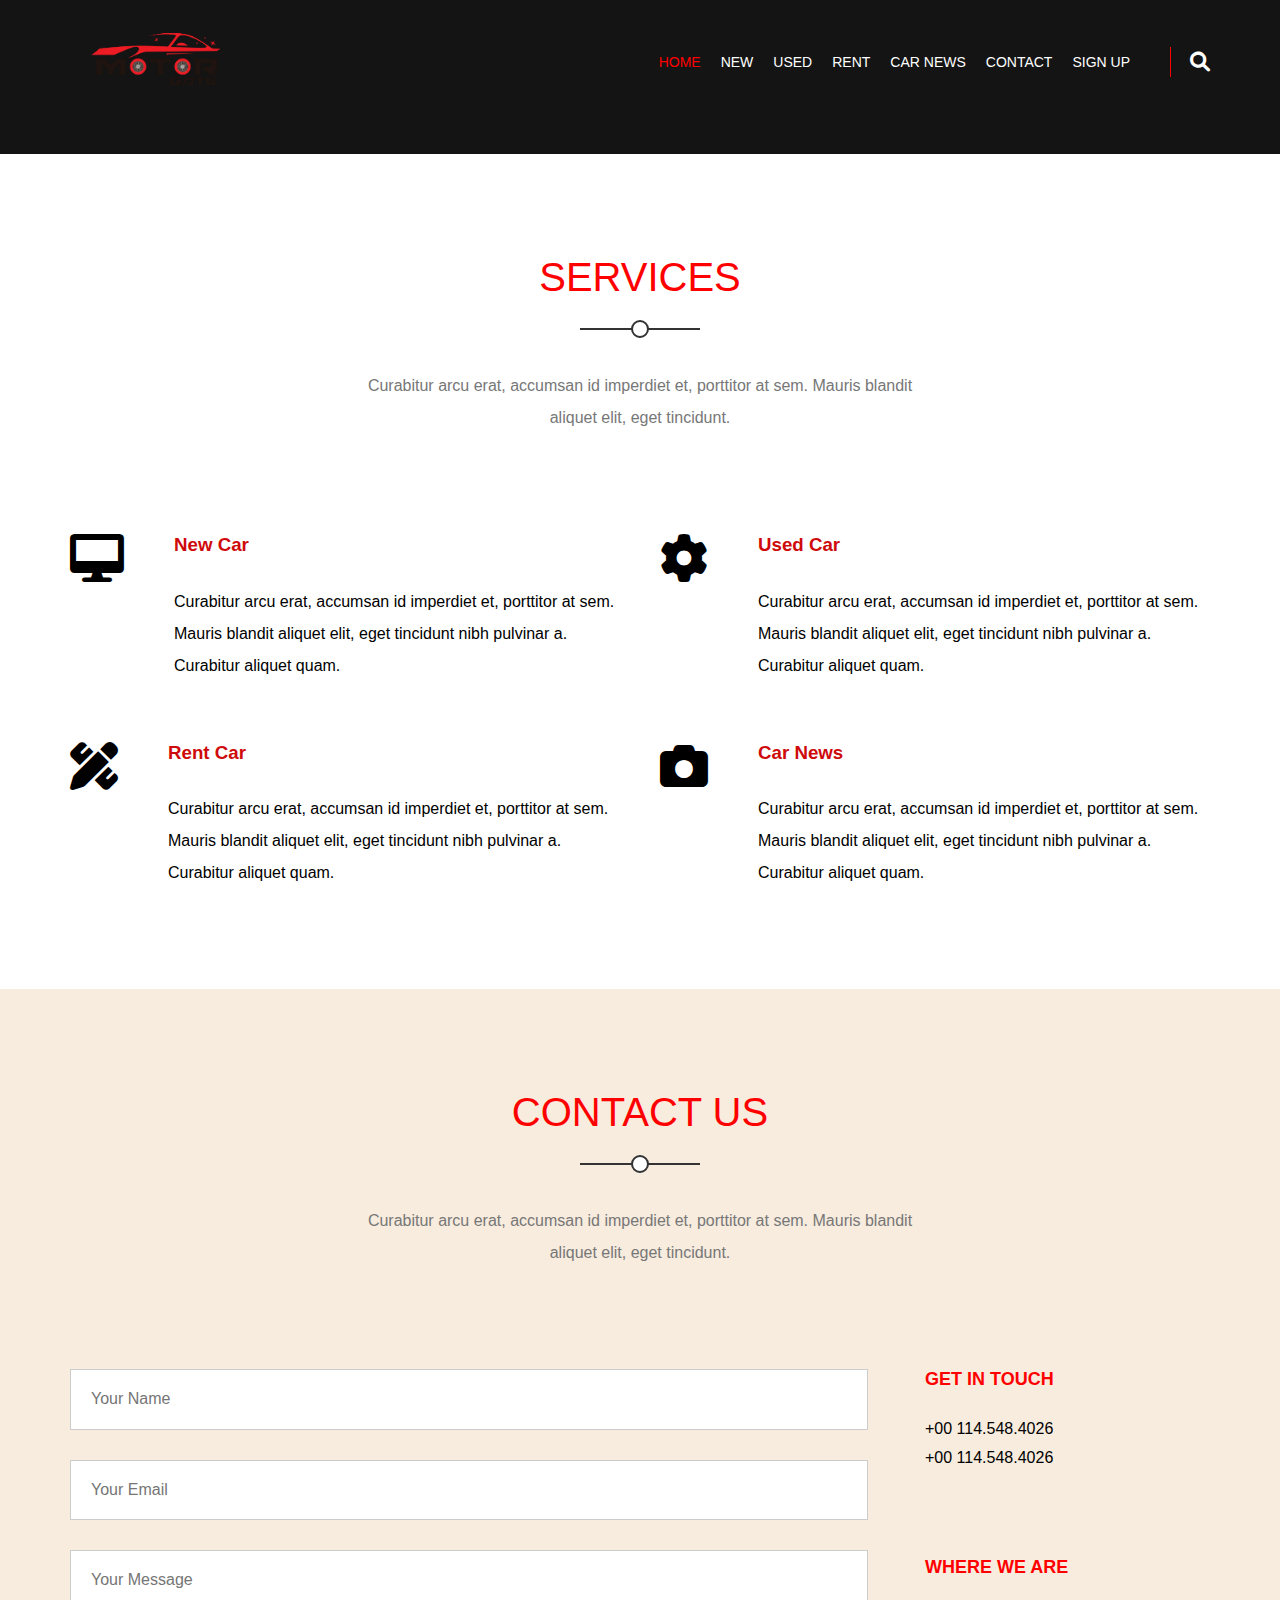
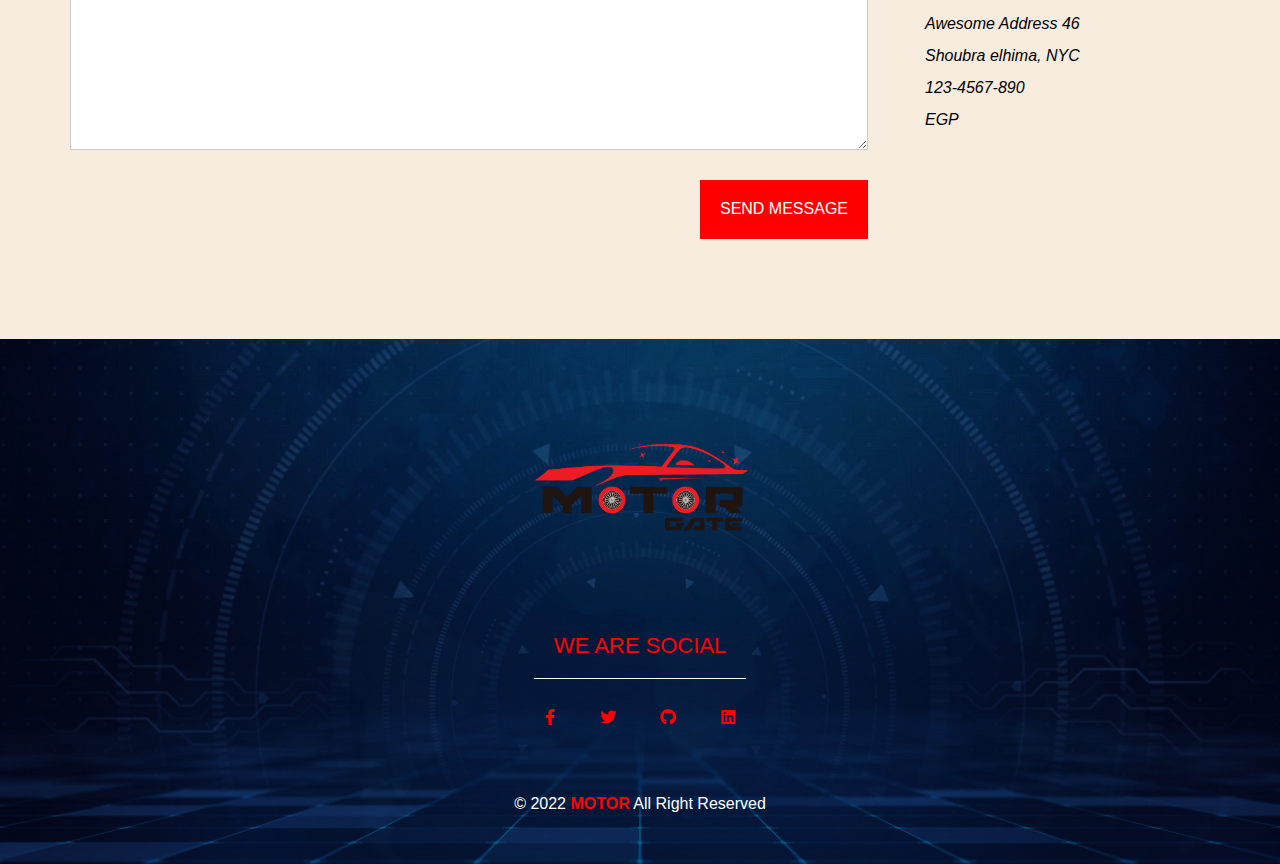
==== index.html @ 970c1025 "Upload The Design" ====
<!DOCTYPE html>
<html lang="en">
<head>
  <meta charset="UTF-8">
  <meta http-equiv="X-UA-Compatible" content="IE=edge">
  <meta name="viewport" content="width=device-width, initial-scale=1.0">
  <title>Motor Gate</title>
  <link rel="stylesheet" href="css/normalize.css">
  <link rel="stylesheet" href="css/all.min.css">
  <link rel="stylesheet" href="css/main.css">
  <!-- Google Font -->
  <link rel="preconnect" href="https://fonts.googleapis.com">
  <link rel="preconnect" href="https://fonts.gstatic.com" crossorigin>
  <link href="https://fonts.googleapis.com/css2?family=Open+Sans:wght@400;700&display=swap" rel="stylesheet">
</head>
<body>
  <!-- start header -->
  <header>
    <div class="container">
      <a href="#" class="logo">
        <img src="images/Motor Gate-03.png" alt="logo">
      </a>
      <nav>
        <i class="fas fa-bars toggle-menu"></i>
        <ul>
          <li><a href="#" class="active">Home</a></li>
          <li><a href="#Services">New</a></li>
          <li><a href="#Portfolio">Used</a></li>
          <li><a href="#About">Rent</a></li>
          <li><a href="#Pricing">Car News</a></li>
          <li><a href="#Contact">Contact</a></li>
          <li><a href="C:\Motor Gate\signup.html">Sign Up</a></li>
        </ul>
        <div class="form">
          <i class="fas fa-search"></i>
        </div>
      </nav>
    </div>
  </header>
  <!-- end Header  -->
  <!-- start Landing -->
  <div class="landing">
    <div class="overlay">
      <div class="video">
        <video autoplay muted loop>
        <source src="images/pexels-taryn-elliott-5309381.mp4" type="video/mp4"/>
      </video>
    </div>
    </div>
  </div>
  <!-- end landing -->
  <!-- Start Services -->
  <div class="services" id="Services">
    <div class="container">
      <div class="main-heading">
        <h2>Services</h2>
        <p>
          Curabitur arcu erat, accumsan id imperdiet et, porttitor at sem. Mauris blandit aliquet elit, eget
          tincidunt.
        </p>
      </div>
      <div class="services-container">
        <div class="srv-box">
          <i class="fas fa-desktop fa-3x"></i>
          <div class="text">
            <h3>New Car</h3>
            <p>
              Curabitur arcu erat, accumsan id imperdiet et, porttitor at sem. Mauris blandit aliquet elit, eget
              tincidunt nibh pulvinar a. Curabitur aliquet quam.
            </p>
          </div>
        </div>
        <div class="srv-box">
          <i class="fas fa-cog fa-3x"></i>
          <div class="text">
            <h3>Used Car</h3>
            <p>
              Curabitur arcu erat, accumsan id imperdiet et, porttitor at sem. Mauris blandit aliquet elit, eget
              tincidunt nibh pulvinar a. Curabitur aliquet quam.
            </p>
          </div>
        </div>
        <div class="srv-box">
          <i class="fas fa-pencil-ruler fa-3x"></i>
          <div class="text">
            <h3>Rent Car</h3>
            <p>
              Curabitur arcu erat, accumsan id imperdiet et, porttitor at sem. Mauris blandit aliquet elit, eget
              tincidunt nibh pulvinar a. Curabitur aliquet quam.
            </p>
          </div>
        </div>
        <div class="srv-box">
          <i class="fas fa-camera fa-3x"></i>
          <div class="text">
            <h3>Car News</h3>
            <p>
              Curabitur arcu erat, accumsan id imperdiet et, porttitor at sem. Mauris blandit aliquet elit, eget
              tincidunt nibh pulvinar a. Curabitur aliquet quam.
            </p>
          </div>
        </div>
      </div>
    </div>
  </div>
  <!-- End Services -->
  <!-- Start Car news -->
  <!-- <div class="portfolio" id="Portfolio">
    <div class="container">
      <div class="main-heading">
        <h2>Car news</h2>
        <p>
          Curabitur arcu erat, accumsan id imperdiet et, porttitor at sem. Mauris blandit aliquet elit, eget
          tincidunt.
        </p>
      </div>
      <ul class="shuffle">
        <li class="active">ALL</li>
        <li>App</li>
        <li>Photo</li>
        <li>Web</li>
        <li>Print</li> 
      </ul>
    </div>
    <div class="imgs-container">
      <div class="box">
        <img src="images/pexels-aaron-curtis-119435.jpg" alt="">
        <div class="capit">
          <h4>Awesome Image</h4>
          <p>Phptography</p>
        </div>
      </div>
      <div class="box">
        <img src="images/pexels-adrian-dorobantu-2127733.jpg" alt="">
        <div class="caption">
          <h4>Awesome Image</h4>
          <p>Phptography</p>
        </div>
      </div>
      <div class="box">
        <img src="images/pexels-mike-b-100656.jpg" alt="">
        <div class="caption">
          <h4>Awesome Image</h4>
          <p>Phptography</p>
        </div>
      </div>
      <div class="box">
        <img src="images/pexels-johnmark-smith-253096.jpg" alt="">
        <div class="caption">
          <h4>Awesome Image</h4>
          <p>Phptography</p>
        </div>
      </div>
      <div class="box">
        <img src="images/pexels-jordan-hyde-1383834.jpg" alt="">
        <div class="caption">
          <h4>Awesome Image</h4>
          <p>Phptography</p>
        </div>
      </div>
      <div class="box">
        <img src="images/pexels-mike-b-170811.jpg" alt="">
        <div class="caption">
          <h4>Awesome Image</h4>
          <p>Phptography</p>
        </div>
      </div>
      <div class="box">
        <img src="images/pexels-mike-b-244206.jpg" alt="">
        <div class="caption">
          <h4>Awesome Image</h4>
          <p>Phptography</p>
        </div>
      </div>
      <div class="box">
        <img src="images/pexels-mike-b-1007410.jpg" alt="">
        <div class="caption">
          <h4>Awesome Image</h4>
          <p>Phptography</p>
        </div>
      </div>
    </div>
    <a href="#" class="more">More</a>
  </div> -->
<!-- End Portfolio -->
  <!-- start Conact -->
  <div class="contact" id="Contact">
    <div class="container">
      <div class="main-heading">
        <h2>Contact Us</h2>
        <p>
          Curabitur arcu erat, accumsan id imperdiet et, porttitor at sem. Mauris blandit aliquet elit, eget
          tincidunt.
        </p>
      </div>
      <div class="content">
        <form action="">
          <input class="main-input" type="text" name="name" placeholder="Your Name">
          <input class="main-input" type="email" name="mail" placeholder="Your Email">
          <textarea class="main-input" name="message"  placeholder="Your Message"></textarea>
          <input type="submit" value="Send Message">
        </form>
        <div class="info">
          <h4>Get In Touch</h4>
          <span class="phone">+00 114.548.4026</span>
          <span class="phone">+00 114.548.4026</span>
          <h4>Where We Are</h4>
          <address>Awesome Address 46<br />Shoubra elhima, NYC<br />123-4567-890<br />EGP</address>
        </div>
      </div>
    </div>
  </div>
  <!-- End Conact -->
  <!-- Start Footer -->
  <div class="footer">
    <div class="container">
      <img src="images/Motor Gate-03.png" alt="logo">
      <p class="fot">We Are Social</p>
      <div class="social-icons">
        <a href="https://www.facebook.com" target="_blank"><i class="fab fa-facebook-f"></i></a> 
        <a href="https://www.twitter.com" target="_blank"><i class="fab fa-twitter"></i></a>
        <a href="https://www.github.com" target="_blank"><i class="fab fa-github"></i></a>
        <a href="https://www.linkedin.com" target="_blank"><i class="fab fa-linkedin"></i></a>
      </div>
      <p class="copyright">&copy; 2022 <span>MOTOR</span> All Right Reserved</p>
    </div>
  </div>
  <!-- End Footer -->
</body>
</html>
---- css/main.css ----
:root {
   --main-color: #19c8fa;
   --transparent-color: rgb(15 116 143 / 70%);
   --section-padding: 100px;
}
/* start Global Rules */
* {
   -webkit-box-sizing: border-box;
   -moz-box-sizing: border-box;
   box-sizing: border-box;
   padding: 0;
   margin: 0;
}
html {
   scroll-behavior: smooth;
}
body {
   font-family: 'Open Sans', sans-serif;
}
ul {
   list-style: none;
}
.container {
   padding-left: 15px;
   padding-right: 15px;
   margin-left: auto;
   margin-right: auto;
   
}
/* small screen */
@media (min-width: 768px) {
   .container{
      width: 750px;
   }
}
/* medium screen */
@media (min-width: 992px) {
   .container{
      width: 970px;
   }
}
/* Large screen */
@media (min-width: 1200px) {
   .container{
      width: 1170px;
   }
}
/* End Global Rules */
/* Start components  */
.main-heading {
   text-align: center;
}
.main-heading h2 {
   font-weight: normal;
   font-size: 40px;
   position: relative;
   margin-bottom: 70px;
   text-transform: uppercase;
}
.main-heading h2::before {
   content: '';
   position: absolute;
   left: 50%;
   transform: translateX(-50%);
   height: 2px;
   background-color: #333;
   bottom: -30px;
   width: 120px;
}
.main-heading h2::after {
   content: '';
   position: absolute;
   left: 50%;
   transform: translateX(-50%);
   width: 14px;
   height: 14px;
   border-radius: 50%;
   border: 2px solid #333;
   bottom: -38px;
   background-color: white;
}
.main-heading p {
   width: 550px;
   margin: 0 auto 100px;
   max-width: 100%;
   line-height: 2;
   color: #777;
}
/* End components */
/* Start header */
header {
   position: absolute;
   left: 0;
   width: 100%;
   z-index: 2
}
header .container {
   display: flex;
   justify-content: space-between;
   align-items: center;
   position: relative;
   min-height: 97px;
}
header .logo img {
   height: 120px;
}
header nav {
   flex: 1;
   display: flex;
   align-items: center;
   justify-content: flex-end;
}
header nav .toggle-menu {
   color: white;
   font-size: 22px;
}
@media (min-width: 768px) {
   header nav .toggle-menu{
      display: none;
   }
}
header nav ul {
   display: flex;
}
@media (max-width: 767px) {
   header nav ul{
      display: none;
   }
   header nav .toggle-menu:hover + ul{
      display: flex;  
      flex-direction: column;
      position: absolute;
      top: 100%;
      left: 0;
      width: 100%;
      background-color: rgb(0 0 0 / 50%);
   }
   header nav .toggle-menu:hover + ul li a {
      padding: 15px;
   }
}
header nav ul li a {
   display: block;
   color: white;
   text-decoration: none;
   font-size: 14px;
   transition: 0.3s;
   padding: 40px 10px;
   position: relative;
   z-index: 2;
   text-transform: uppercase;
}
header nav ul li a.active, 
header nav ul li a:hover {
   color: red;
}
header nav .form {
   width: 40px;
   height: 30px;
   position: relative;
   margin-left: 30px;
   border-left: 1px solid red;
}
header nav .form i {
   color: white;
   position: absolute;
   font-size: 20px;
   top: 50%;
   transform: translateY(-50%);
   right: 0;
}
/* End header */
/* start landig */
.landing {
   /* min-height: 100vh;  */
   background-size: cover;
   position: relative;
}
/* Start video */
.video {
   position: relative;
}
.video::before {
   content: '';
   position: absolute;
   left: 0;
   top: 0;
   width: 100%;
   height: 100%;
   background-color: rgb(0 0 0 / 60%);
}
.video video {
   width: 100%;
   
}
/* end video */
/* Start services */
.services {
   padding-top: var(--section-padding);
   padding-bottom: var(--section-padding);
   background-color: white;
}
@media (min-width: 768px) {
   .services .services-container {
      display: grid;
      grid-template-columns: repeat(auto-fill,minmax(450px,1fr));
      grid-column-gap: 40px;
      grid-row-gap: 60px;
   }
}
.services .srv-box {
   display: flex;
}
.services .srv-box i {
   margin-right: 50px;
}
@media (max-width: 767px) {
   .services .srv-box {
      display: flex;
      flex-direction: column;
      text-align: center;
      margin-bottom: 40px;
   }
   .services .srv-box i {
      margin: 0 0 40px;
   }
}
.services .srv-box h3 {
   margin-bottom: 30px;
   color: #CF0A0A;
}
.services .srv-box p {
   line-height: 2;
   color: black;
}
.services .container .main-heading {
   color: red;
}
/* End services */
/* Start Contact  */
.contact {
   padding-top: var(--section-padding);
   padding-bottom: var(--section-padding);
   background-color: #F7ECDE;
}
.contact .content {
   display: flex;
   justify-content: space-between;
}
@media (max-width: 767px) {
   .contact .content {
      flex-direction: column;
   }
}
.contact .content form {
   flex-basis: 70%;
}
.contact .content form .main-input {
   padding: 20px;
   display: block;
   border: 1px solid #ccc;
   margin-bottom: 30px;
   width: 100%;
}
.contact .content form textarea.main-input {
   height: 200px;
}
.contact .content form input[type="submit"] {
   background-color: red;
   color: white;
   padding: 20px;
   border: none;
   display: flex;
   margin-left: auto;
   text-transform: uppercase;
   cursor: pointer;
}
.contact .content .info {
   flex-basis: 25%;
}
@media (max-width: 767px) {
   .contact .content .info {
      order: -1;
      text-align: center;
   }
}
.contact .content .info h4 {
   text-transform: uppercase;
   margin-bottom: 30px;
   font-weight: bold;
   font-size: 18px;
   color: red;
}
.contact .content .info .phone {
   display: block;
   color: black;
   margin-bottom: 10px;
}
.contact .content .info h4:nth-of-type(2) {
   margin-top: 90px;
}
@media (max-width: 767px) {
   .contact .content .info h4:nth-of-type(2) {
      margin-top: 30px;
   }
}
.contact .content .info address {
   color: black;
   line-height: 2;
}
@media (max-width: 767px) {
   .contact .content .info address {
      margin-bottom: 40px;
   }
}
.contact .container .main-heading {
   color: red;
}
/* End Contact */
/* Start sign Up */
body {
   background-color: #333;
   font-family: 'Roboto', sans-serif;
}
.signup-box {
   width: 360px;
   height: 620px;
   margin: auto;
   background-color: #F7ECDE;
   border-radius: 3px;
}
.signup-box h1 {
   text-align: center;
   padding-top: 15px;
   color: red;
}
.signup-box h4 {
   text-align: center;
}
.signup-box form {
   width: 300px;
   margin-left: 20px;
}
.signup-box form label {
   display: flex;
   margin-top: 20px;
   font-size: 18px;
   color: red;
}
.signup-box form input {
   width: 100%;
   padding: 7px;
   border: none;
   border: 1px solid black;
   border-radius: 6px;
   outline: none;
}
.save {
   width: 320px;
   height: 35px;
   margin-top: 20px;
   border: none;
   background-color: #49c1a2;
   color: black;
   font-size: 18px;
   cursor: pointer;
}
input[type="submit"]:active {
   opacity: 0.8;
}
.signup-box p {
   text-align: center;
   padding-top: 20px;
   font-size: 15px;
}
.para-2 {
   text-align: center;
   color: white;
   font-size: 15px;
   margin-top: 10px;
   color: black;
}
.para-2 a {
   color: red;
   font-size: 18px;
}
/* End sign Up  */
/* Start login */
.login-box {
   width: 360px;
   height: 280px;
   margin: auto;
   border-radius: 3px;
   background-color: #F7ECDE;
}
.login-box h1 {
   text-align: center;
   padding-top: 15px;
   color: red;
}
.login-box form {
   width: 300px;
   margin-left: 20px;
}
.login-box form label {
   display: flex;
   margin-top: 20px;
   font-size: 18px;
   color: red;
}
.login-box form input {
   width: 100%;
   padding: 7px;
   border: none;
   border: 1px solid gray;
   border-radius: 6px;
   outline: none;
}
.para-3 {
   text-align: center;
   color: white;
   font-size: 15px;
   margin-top: 10px;
   color: black;
}
.para-3 a {
   color: #49c1a2;
   font-size: 18px;
   color: red;
}
/* End login */
/* Start Footer */
.footer {
   padding-top: calc(var(--section-padding) / 2);
   padding-bottom: calc(var(--section-padding) / 2);
   background-image: url(../images/design-features.jpg);
   background-size: cover;
   position: relative;
   color: white;
   text-align: center;
}
.footer::before {
   content: '';
   position: absolute;
   left: 0;
   top: 0;
   width: 100%;
   height: 100%;
   background-color: rgb(0 0 0 / 50%);
}
.footer .container {
   position: relative;
}
.footer img {
   height: 200px;
}
.footer p:not(.copyright) {
   text-transform: uppercase;
   padding: 20px;
   border-bottom: 1px solid white;
   font-size: 22px;
   width: fit-content;
   margin: 20px auto;
}
.footer .social-icons i {
   padding: 10px 20px;
   color: red;
}
.footer .copyright {
   margin-top: 60px;
}
.footer .copyright span {
   font-weight: bold;
   color: red;
}
.footer .container .fot {
   color: red;
}
/* End Footer */
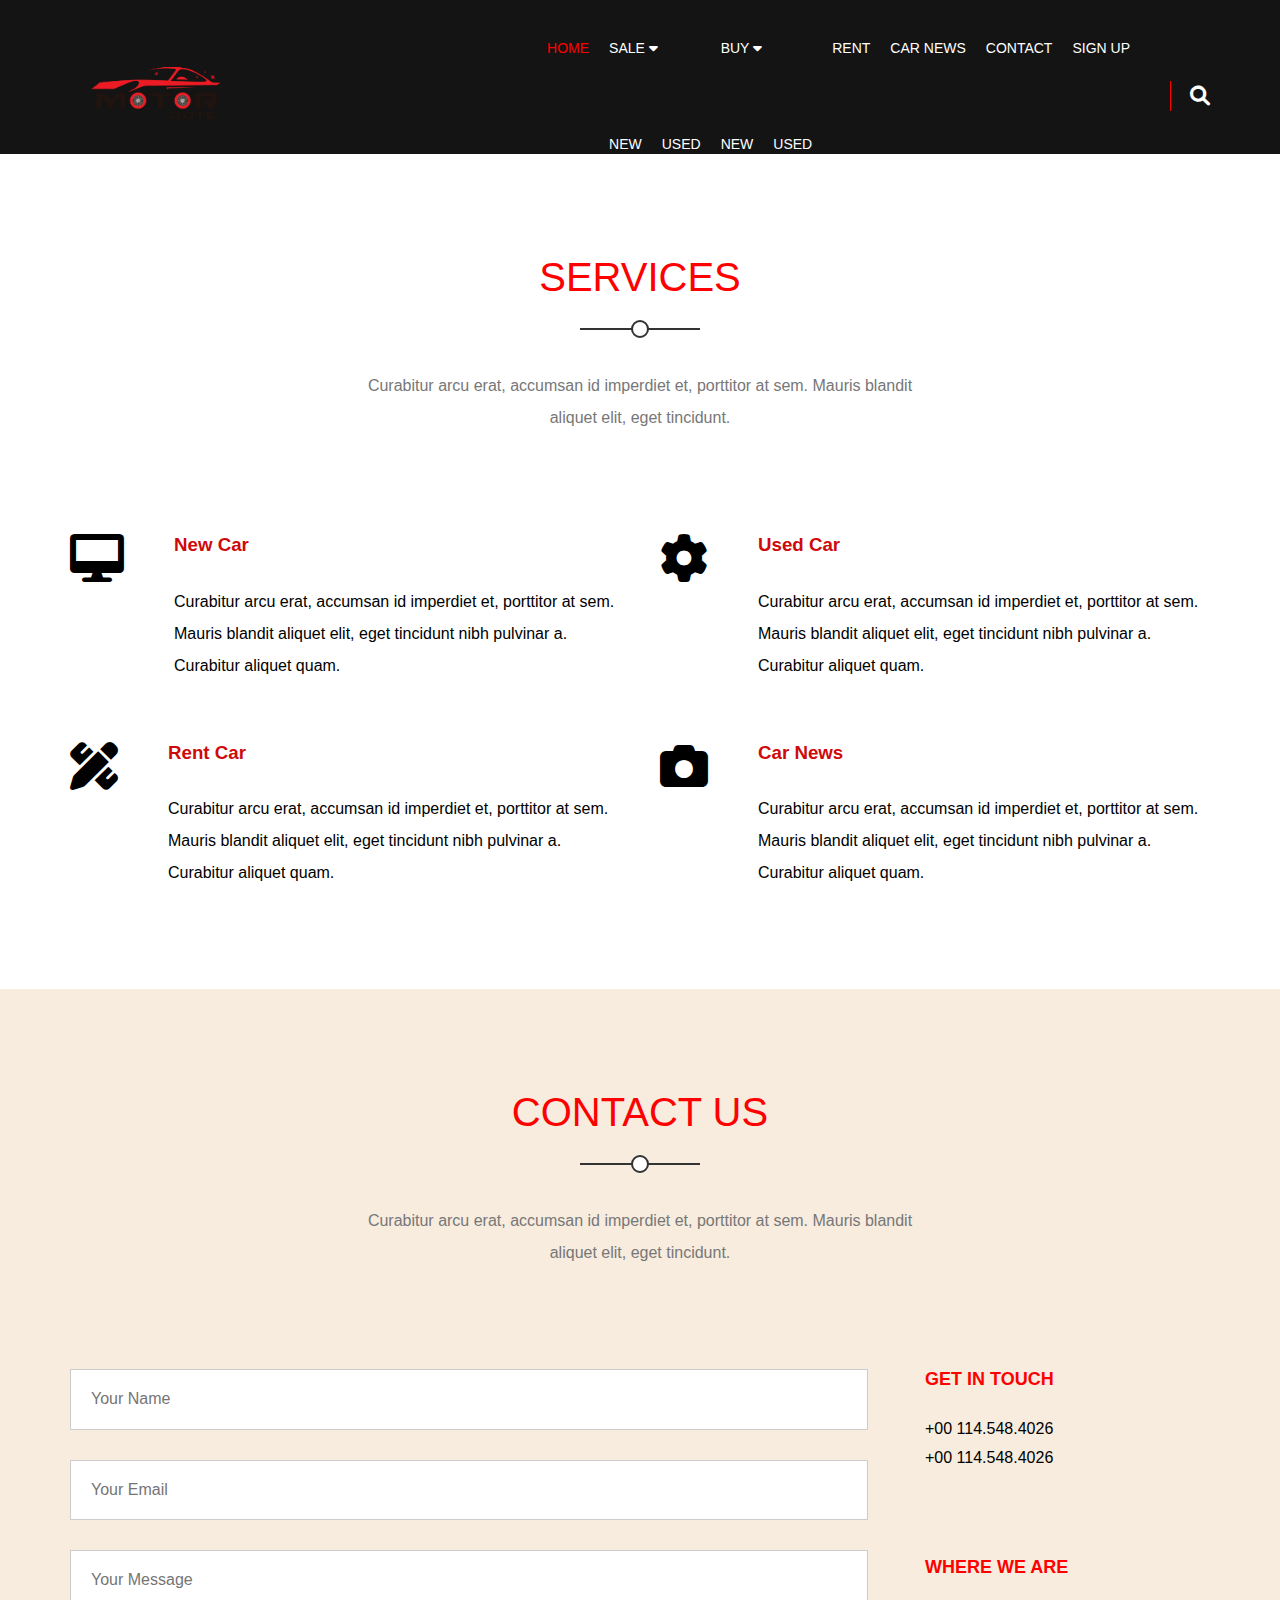
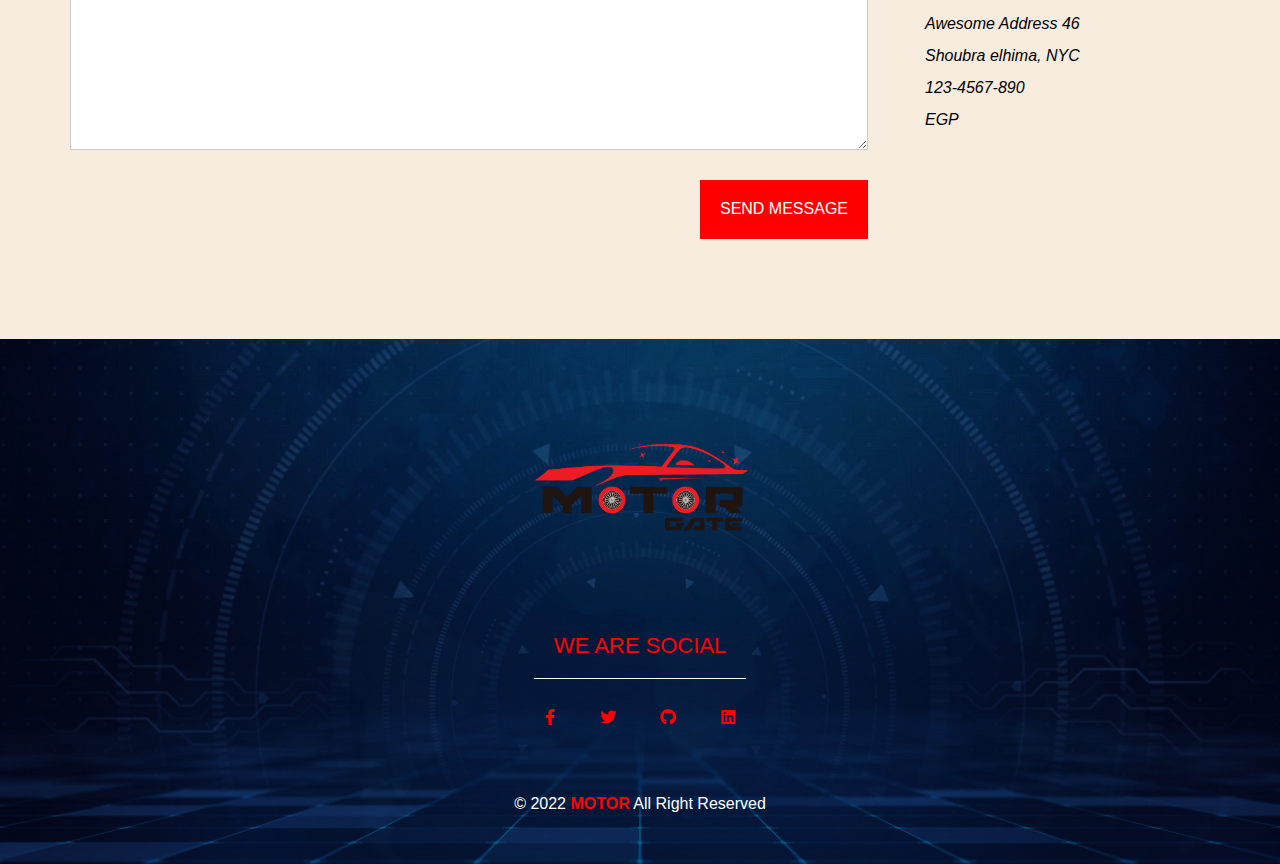
==== commit 28e88cc6: "Add files via upload" ====
--- a/index.html
+++ b/index.html
@@ -1,230 +1,247 @@
-<!DOCTYPE html>
-<html lang="en">
-<head>
-  <meta charset="UTF-8">
-  <meta http-equiv="X-UA-Compatible" content="IE=edge">
-  <meta name="viewport" content="width=device-width, initial-scale=1.0">
-  <title>Motor Gate</title>
-  <link rel="stylesheet" href="css/normalize.css">
-  <link rel="stylesheet" href="css/all.min.css">
-  <link rel="stylesheet" href="css/main.css">
-  <!-- Google Font -->
-  <link rel="preconnect" href="https://fonts.googleapis.com">
-  <link rel="preconnect" href="https://fonts.gstatic.com" crossorigin>
-  <link href="https://fonts.googleapis.com/css2?family=Open+Sans:wght@400;700&display=swap" rel="stylesheet">
-</head>
-<body>
-  <!-- start header -->
-  <header>
-    <div class="container">
-      <a href="#" class="logo">
-        <img src="images/Motor Gate-03.png" alt="logo">
-      </a>
-      <nav>
-        <i class="fas fa-bars toggle-menu"></i>
-        <ul>
-          <li><a href="#" class="active">Home</a></li>
-          <li><a href="#Services">New</a></li>
-          <li><a href="#Portfolio">Used</a></li>
-          <li><a href="#About">Rent</a></li>
-          <li><a href="#Pricing">Car News</a></li>
-          <li><a href="#Contact">Contact</a></li>
-          <li><a href="C:\Motor Gate\signup.html">Sign Up</a></li>
-        </ul>
-        <div class="form">
-          <i class="fas fa-search"></i>
-        </div>
-      </nav>
-    </div>
-  </header>
-  <!-- end Header  -->
-  <!-- start Landing -->
-  <div class="landing">
-    <div class="overlay">
-      <div class="video">
-        <video autoplay muted loop>
-        <source src="images/pexels-taryn-elliott-5309381.mp4" type="video/mp4"/>
-      </video>
-    </div>
-    </div>
-  </div>
-  <!-- end landing -->
-  <!-- Start Services -->
-  <div class="services" id="Services">
-    <div class="container">
-      <div class="main-heading">
-        <h2>Services</h2>
-        <p>
-          Curabitur arcu erat, accumsan id imperdiet et, porttitor at sem. Mauris blandit aliquet elit, eget
-          tincidunt.
-        </p>
-      </div>
-      <div class="services-container">
-        <div class="srv-box">
-          <i class="fas fa-desktop fa-3x"></i>
-          <div class="text">
-            <h3>New Car</h3>
-            <p>
-              Curabitur arcu erat, accumsan id imperdiet et, porttitor at sem. Mauris blandit aliquet elit, eget
-              tincidunt nibh pulvinar a. Curabitur aliquet quam.
-            </p>
-          </div>
-        </div>
-        <div class="srv-box">
-          <i class="fas fa-cog fa-3x"></i>
-          <div class="text">
-            <h3>Used Car</h3>
-            <p>
-              Curabitur arcu erat, accumsan id imperdiet et, porttitor at sem. Mauris blandit aliquet elit, eget
-              tincidunt nibh pulvinar a. Curabitur aliquet quam.
-            </p>
-          </div>
-        </div>
-        <div class="srv-box">
-          <i class="fas fa-pencil-ruler fa-3x"></i>
-          <div class="text">
-            <h3>Rent Car</h3>
-            <p>
-              Curabitur arcu erat, accumsan id imperdiet et, porttitor at sem. Mauris blandit aliquet elit, eget
-              tincidunt nibh pulvinar a. Curabitur aliquet quam.
-            </p>
-          </div>
-        </div>
-        <div class="srv-box">
-          <i class="fas fa-camera fa-3x"></i>
-          <div class="text">
-            <h3>Car News</h3>
-            <p>
-              Curabitur arcu erat, accumsan id imperdiet et, porttitor at sem. Mauris blandit aliquet elit, eget
-              tincidunt nibh pulvinar a. Curabitur aliquet quam.
-            </p>
-          </div>
-        </div>
-      </div>
-    </div>
-  </div>
-  <!-- End Services -->
-  <!-- Start Car news -->
-  <!-- <div class="portfolio" id="Portfolio">
-    <div class="container">
-      <div class="main-heading">
-        <h2>Car news</h2>
-        <p>
-          Curabitur arcu erat, accumsan id imperdiet et, porttitor at sem. Mauris blandit aliquet elit, eget
-          tincidunt.
-        </p>
-      </div>
-      <ul class="shuffle">
-        <li class="active">ALL</li>
-        <li>App</li>
-        <li>Photo</li>
-        <li>Web</li>
-        <li>Print</li> 
-      </ul>
-    </div>
-    <div class="imgs-container">
-      <div class="box">
-        <img src="images/pexels-aaron-curtis-119435.jpg" alt="">
-        <div class="capit">
-          <h4>Awesome Image</h4>
-          <p>Phptography</p>
-        </div>
-      </div>
-      <div class="box">
-        <img src="images/pexels-adrian-dorobantu-2127733.jpg" alt="">
-        <div class="caption">
-          <h4>Awesome Image</h4>
-          <p>Phptography</p>
-        </div>
-      </div>
-      <div class="box">
-        <img src="images/pexels-mike-b-100656.jpg" alt="">
-        <div class="caption">
-          <h4>Awesome Image</h4>
-          <p>Phptography</p>
-        </div>
-      </div>
-      <div class="box">
-        <img src="images/pexels-johnmark-smith-253096.jpg" alt="">
-        <div class="caption">
-          <h4>Awesome Image</h4>
-          <p>Phptography</p>
-        </div>
-      </div>
-      <div class="box">
-        <img src="images/pexels-jordan-hyde-1383834.jpg" alt="">
-        <div class="caption">
-          <h4>Awesome Image</h4>
-          <p>Phptography</p>
-        </div>
-      </div>
-      <div class="box">
-        <img src="images/pexels-mike-b-170811.jpg" alt="">
-        <div class="caption">
-          <h4>Awesome Image</h4>
-          <p>Phptography</p>
-        </div>
-      </div>
-      <div class="box">
-        <img src="images/pexels-mike-b-244206.jpg" alt="">
-        <div class="caption">
-          <h4>Awesome Image</h4>
-          <p>Phptography</p>
-        </div>
-      </div>
-      <div class="box">
-        <img src="images/pexels-mike-b-1007410.jpg" alt="">
-        <div class="caption">
-          <h4>Awesome Image</h4>
-          <p>Phptography</p>
-        </div>
-      </div>
-    </div>
-    <a href="#" class="more">More</a>
-  </div> -->
-<!-- End Portfolio -->
-  <!-- start Conact -->
-  <div class="contact" id="Contact">
-    <div class="container">
-      <div class="main-heading">
-        <h2>Contact Us</h2>
-        <p>
-          Curabitur arcu erat, accumsan id imperdiet et, porttitor at sem. Mauris blandit aliquet elit, eget
-          tincidunt.
-        </p>
-      </div>
-      <div class="content">
-        <form action="">
-          <input class="main-input" type="text" name="name" placeholder="Your Name">
-          <input class="main-input" type="email" name="mail" placeholder="Your Email">
-          <textarea class="main-input" name="message"  placeholder="Your Message"></textarea>
-          <input type="submit" value="Send Message">
-        </form>
-        <div class="info">
-          <h4>Get In Touch</h4>
-          <span class="phone">+00 114.548.4026</span>
-          <span class="phone">+00 114.548.4026</span>
-          <h4>Where We Are</h4>
-          <address>Awesome Address 46<br />Shoubra elhima, NYC<br />123-4567-890<br />EGP</address>
-        </div>
-      </div>
-    </div>
-  </div>
-  <!-- End Conact -->
-  <!-- Start Footer -->
-  <div class="footer">
-    <div class="container">
-      <img src="images/Motor Gate-03.png" alt="logo">
-      <p class="fot">We Are Social</p>
-      <div class="social-icons">
-        <a href="https://www.facebook.com" target="_blank"><i class="fab fa-facebook-f"></i></a> 
-        <a href="https://www.twitter.com" target="_blank"><i class="fab fa-twitter"></i></a>
-        <a href="https://www.github.com" target="_blank"><i class="fab fa-github"></i></a>
-        <a href="https://www.linkedin.com" target="_blank"><i class="fab fa-linkedin"></i></a>
-      </div>
-      <p class="copyright">&copy; 2022 <span>MOTOR</span> All Right Reserved</p>
-    </div>
-  </div>
-  <!-- End Footer -->
-</body>
+<!DOCTYPE html>
+<html lang="en">
+<head>
+  <meta charset="UTF-8">
+  <meta http-equiv="X-UA-Compatible" content="IE=edge">
+  <meta name="viewport" content="width=device-width, initial-scale=1.0">
+  <title>Motor Gate</title>
+  <link rel="stylesheet" href="css/normalize.css">
+  <link rel="stylesheet" href="css/all.min.css">
+  <link rel="stylesheet" href="css/main.css">
+  <!-- Google Font -->
+  <link rel="preconnect" href="https://fonts.googleapis.com">
+  <link rel="preconnect" href="https://fonts.gstatic.com" crossorigin>
+  <link href="https://fonts.googleapis.com/css2?family=Open+Sans:wght@400;700&display=swap" rel="stylesheet">
+</head>
+<body>
+  <!-- start header -->
+  <header>
+    <div class="container">
+      <a href="#" class="logo">
+        <img src="images/Motor Gate-03.png" alt="logo">
+      </a>
+      <nav>
+        <i class="fas fa-bars toggle-menu"></i>
+        <ul>
+          <li><a href="#" class="active">Home</a></li>
+          <li>
+            <a href="#Services">Sale <i class="fa-solid fa-caret-down"></i></a>
+            <div class="dropdown">
+              <ul>
+                  <li><a href="#">New</a></li>
+                  <li><a href="#">Used</a></li>
+              </ul>
+          </div>
+          </li>
+          <li>
+            <a href="#Portfolio">Buy <i class="fa-solid fa-caret-down"></i></a>
+            <div class="dropdown">
+              <ul>
+                  <li><a href="#">New</a></li>
+                  <li><a href="#">Used</a></li>
+              </ul>
+          </div>
+          </li>
+          <li><a href="#About">Rent</a></li>
+          <li><a href="#Pricing">Car News</a></li>
+          <li><a href="#Contact">Contact</a></li>
+          <li><a href="C:\Motor Gate\signup.html">Sign Up</a></li>
+        </ul>
+        <div class="form">
+          <i class="fas fa-search"></i>
+        </div>
+      </nav>
+    </div>
+  </header>
+  <!-- end Header  -->
+  <!-- start Landing -->
+  <div class="landing">
+    <div class="overlay">
+      <div class="video">
+        <video autoplay muted loop>
+        <source src="images/pexels-taryn-elliott-5309381.mp4" type="video/mp4"/>
+      </video>
+    </div>
+    </div>
+  </div>
+  <!-- end landing -->
+  <!-- Start Services -->
+  <div class="services" id="Services">
+    <div class="container">
+      <div class="main-heading">
+        <h2>Services</h2>
+        <p>
+          Curabitur arcu erat, accumsan id imperdiet et, porttitor at sem. Mauris blandit aliquet elit, eget
+          tincidunt.
+        </p>
+      </div>
+      <div class="services-container">
+        <div class="srv-box">
+          <i class="fas fa-desktop fa-3x"></i>
+          <div class="text">
+            <h3>New Car</h3>
+            <p>
+              Curabitur arcu erat, accumsan id imperdiet et, porttitor at sem. Mauris blandit aliquet elit, eget
+              tincidunt nibh pulvinar a. Curabitur aliquet quam.
+            </p>
+          </div>
+        </div>
+        <div class="srv-box">
+          <i class="fas fa-cog fa-3x"></i>
+          <div class="text">
+            <h3>Used Car</h3>
+            <p>
+              Curabitur arcu erat, accumsan id imperdiet et, porttitor at sem. Mauris blandit aliquet elit, eget
+              tincidunt nibh pulvinar a. Curabitur aliquet quam.
+            </p>
+          </div>
+        </div>
+        <div class="srv-box">
+          <i class="fas fa-pencil-ruler fa-3x"></i>
+          <div class="text">
+            <h3>Rent Car</h3>
+            <p>
+              Curabitur arcu erat, accumsan id imperdiet et, porttitor at sem. Mauris blandit aliquet elit, eget
+              tincidunt nibh pulvinar a. Curabitur aliquet quam.
+            </p>
+          </div>
+        </div>
+        <div class="srv-box">
+          <i class="fas fa-camera fa-3x"></i>
+          <div class="text">
+            <h3>Car News</h3>
+            <p>
+              Curabitur arcu erat, accumsan id imperdiet et, porttitor at sem. Mauris blandit aliquet elit, eget
+              tincidunt nibh pulvinar a. Curabitur aliquet quam.
+            </p>
+          </div>
+        </div>
+      </div>
+    </div>
+  </div>
+  <!-- End Services -->
+  <!-- Start Car news -->
+  <!-- <div class="portfolio" id="Portfolio">
+    <div class="container">
+      <div class="main-heading">
+        <h2>Car news</h2>
+        <p>
+          Curabitur arcu erat, accumsan id imperdiet et, porttitor at sem. Mauris blandit aliquet elit, eget
+          tincidunt.
+        </p>
+      </div>
+      <ul class="shuffle">
+        <li class="active">ALL</li>
+        <li>App</li>
+        <li>Photo</li>
+        <li>Web</li>
+        <li>Print</li> 
+      </ul>
+    </div>
+    <div class="imgs-container">
+      <div class="box">
+        <img src="images/pexels-aaron-curtis-119435.jpg" alt="">
+        <div class="capit">
+          <h4>Awesome Image</h4>
+          <p>Phptography</p>
+        </div>
+      </div>
+      <div class="box">
+        <img src="images/pexels-adrian-dorobantu-2127733.jpg" alt="">
+        <div class="caption">
+          <h4>Awesome Image</h4>
+          <p>Phptography</p>
+        </div>
+      </div>
+      <div class="box">
+        <img src="images/pexels-mike-b-100656.jpg" alt="">
+        <div class="caption">
+          <h4>Awesome Image</h4>
+          <p>Phptography</p>
+        </div>
+      </div>
+      <div class="box">
+        <img src="images/pexels-johnmark-smith-253096.jpg" alt="">
+        <div class="caption">
+          <h4>Awesome Image</h4>
+          <p>Phptography</p>
+        </div>
+      </div>
+      <div class="box">
+        <img src="images/pexels-jordan-hyde-1383834.jpg" alt="">
+        <div class="caption">
+          <h4>Awesome Image</h4>
+          <p>Phptography</p>
+        </div>
+      </div>
+      <div class="box">
+        <img src="images/pexels-mike-b-170811.jpg" alt="">
+        <div class="caption">
+          <h4>Awesome Image</h4>
+          <p>Phptography</p>
+        </div>
+      </div>
+      <div class="box">
+        <img src="images/pexels-mike-b-244206.jpg" alt="">
+        <div class="caption">
+          <h4>Awesome Image</h4>
+          <p>Phptography</p>
+        </div>
+      </div>
+      <div class="box">
+        <img src="images/pexels-mike-b-1007410.jpg" alt="">
+        <div class="caption">
+          <h4>Awesome Image</h4>
+          <p>Phptography</p>
+        </div>
+      </div>
+    </div>
+    <a href="#" class="more">More</a>
+  </div> -->
+<!-- End Portfolio -->
+  <!-- start Conact -->
+  <div class="contact" id="Contact">
+    <div class="container">
+      <div class="main-heading">
+        <h2>Contact Us</h2>
+        <p>
+          Curabitur arcu erat, accumsan id imperdiet et, porttitor at sem. Mauris blandit aliquet elit, eget
+          tincidunt.
+        </p>
+      </div>
+      <div class="content">
+        <form action="">
+          <input class="main-input" type="text" name="name" placeholder="Your Name">
+          <input class="main-input" type="email" name="mail" placeholder="Your Email">
+          <textarea class="main-input" name="message"  placeholder="Your Message"></textarea>
+          <input type="submit" value="Send Message">
+        </form>
+        <div class="info">
+          <h4>Get In Touch</h4>
+          <span class="phone">+00 114.548.4026</span>
+          <span class="phone">+00 114.548.4026</span>
+          <h4>Where We Are</h4>
+          <address>Awesome Address 46<br />Shoubra elhima, NYC<br />123-4567-890<br />EGP</address>
+        </div>
+      </div>
+    </div>
+  </div>
+  <!-- End Conact -->
+  <!-- Start Footer -->
+  <div class="footer">
+    <div class="container">
+      <img src="images/Motor Gate-03.png" alt="logo">
+      <p class="fot">We Are Social</p>
+      <div class="social-icons">
+        <a href="https://www.facebook.com" target="_blank"><i class="fab fa-facebook-f"></i></a> 
+        <a href="https://www.twitter.com" target="_blank"><i class="fab fa-twitter"></i></a>
+        <a href="https://www.github.com" target="_blank"><i class="fab fa-github"></i></a>
+        <a href="https://www.linkedin.com" target="_blank"><i class="fab fa-linkedin"></i></a>
+      </div>
+      <p class="copyright">&copy; 2022 <span>MOTOR</span> All Right Reserved</p>
+    </div>
+  </div>
+  <!-- End Footer -->
+  <script src="main.js"></script>
+</body>
 </html>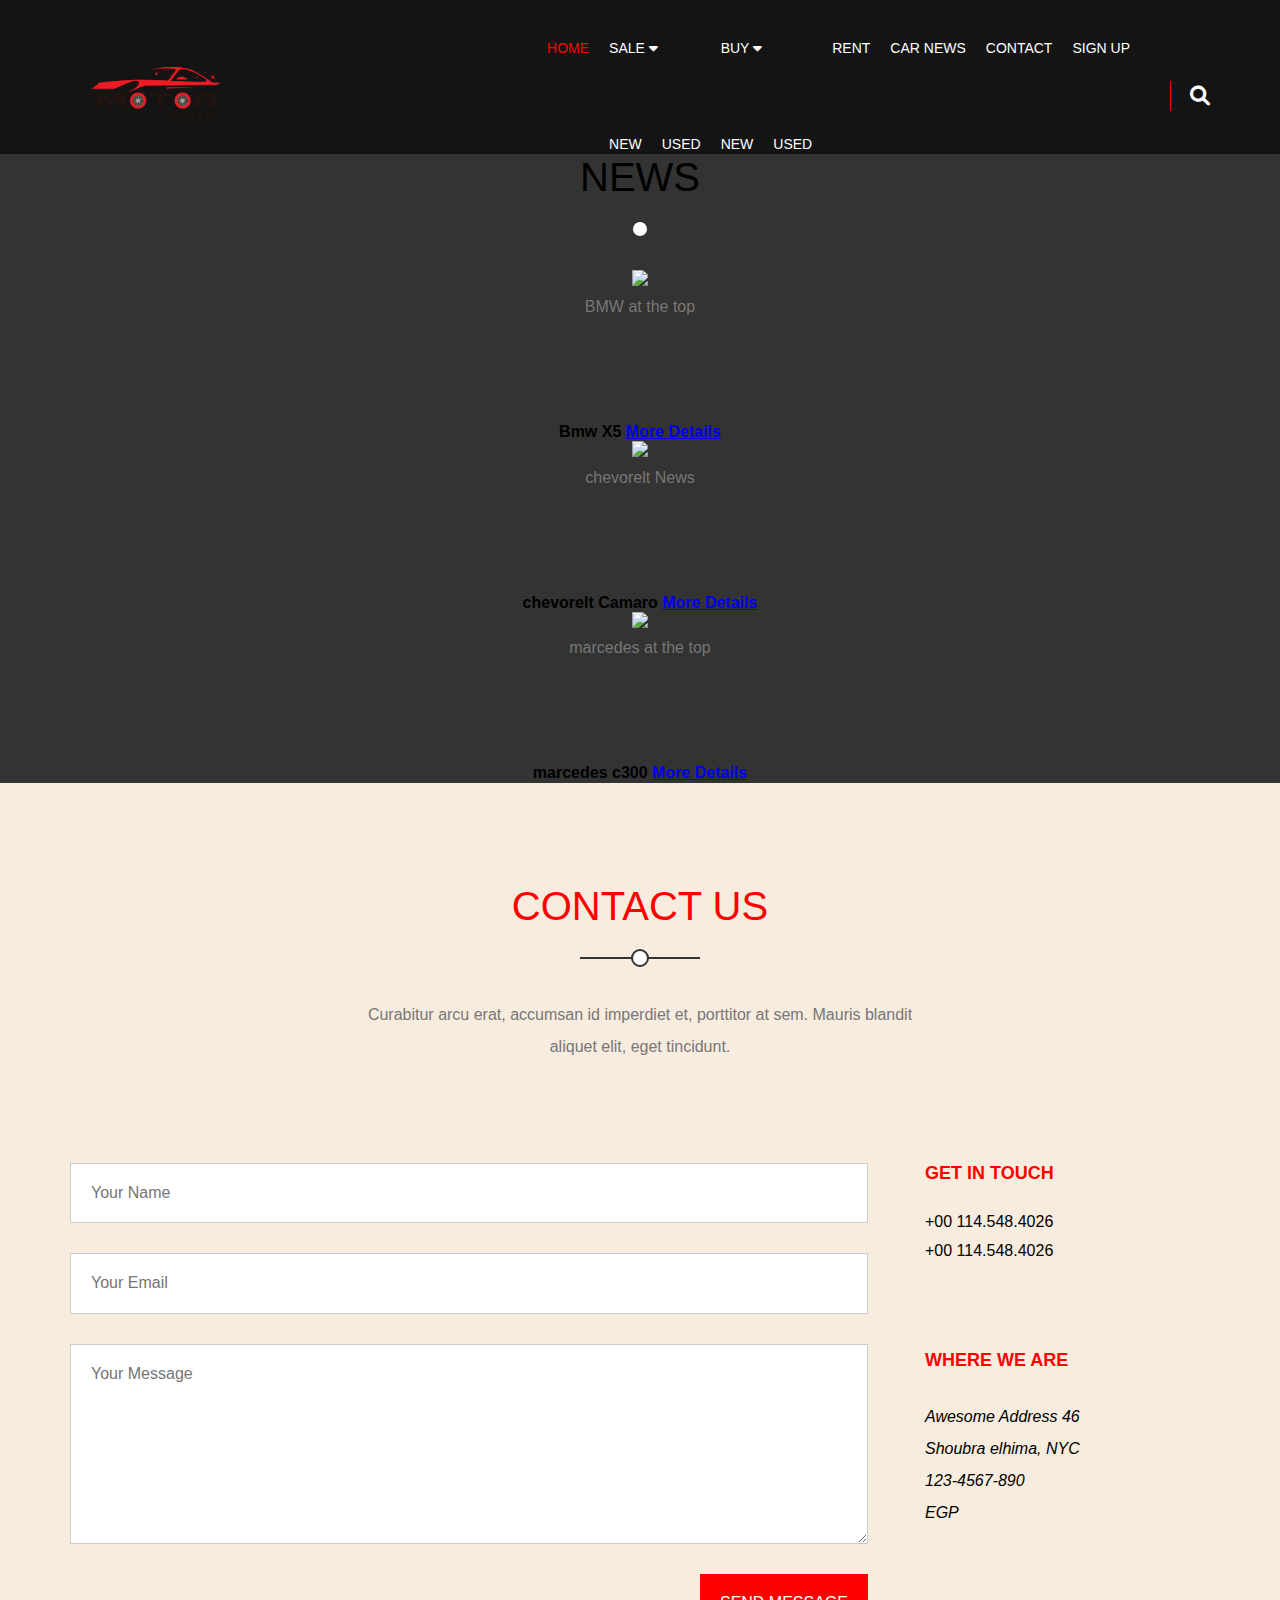
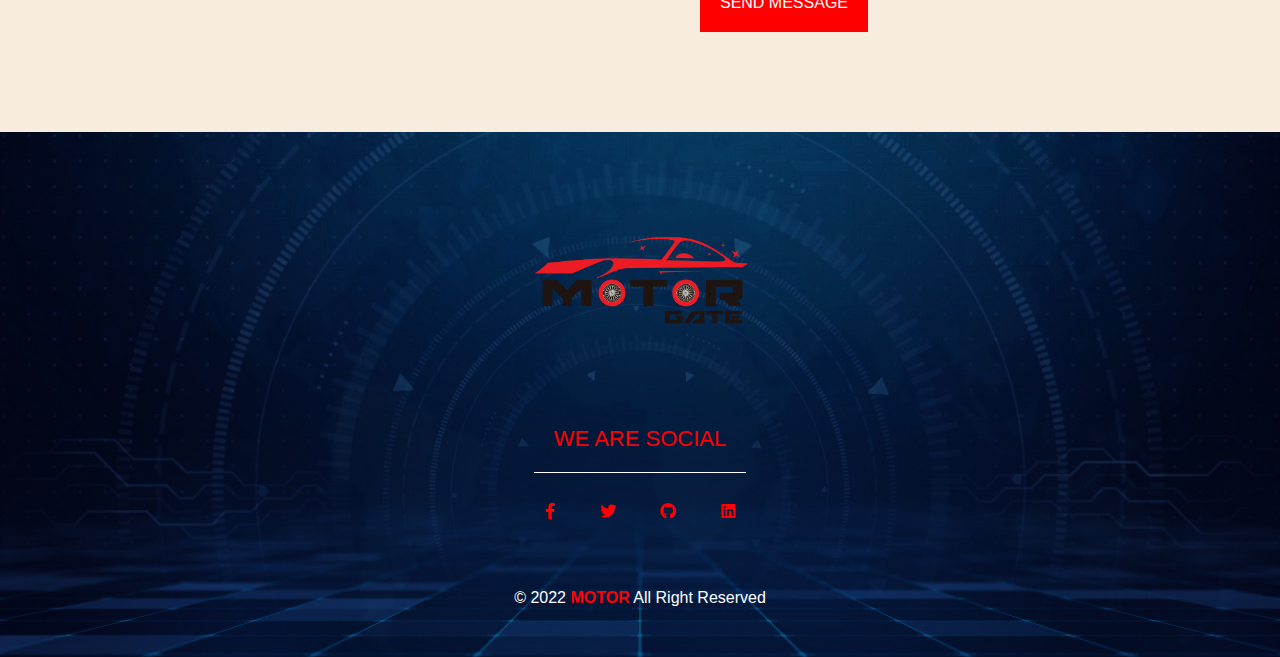
==== commit 54315648: "Add files via upload" ====
--- a/index.html
+++ b/index.html
@@ -66,7 +66,7 @@
   </div>
   <!-- end landing -->
   <!-- Start Services -->
-  <div class="services" id="Services">
+  <!-- <div class="services" id="Services">
     <div class="container">
       <div class="main-heading">
         <h2>Services</h2>
@@ -118,87 +118,61 @@
         </div>
       </div>
     </div>
-  </div>
+  </div> -->
   <!-- End Services -->
-  <!-- Start Car news -->
-  <!-- <div class="portfolio" id="Portfolio">
-    <div class="container">
-      <div class="main-heading">
-        <h2>Car news</h2>
-        <p>
-          Curabitur arcu erat, accumsan id imperdiet et, porttitor at sem. Mauris blandit aliquet elit, eget
-          tincidunt.
-        </p>
-      </div>
-      <ul class="shuffle">
-        <li class="active">ALL</li>
-        <li>App</li>
-        <li>Photo</li>
-        <li>Web</li>
-        <li>Print</li> 
-      </ul>
-    </div>
-    <div class="imgs-container">
-      <div class="box">
-        <img src="images/pexels-aaron-curtis-119435.jpg" alt="">
-        <div class="capit">
-          <h4>Awesome Image</h4>
-          <p>Phptography</p>
-        </div>
-      </div>
-      <div class="box">
-        <img src="images/pexels-adrian-dorobantu-2127733.jpg" alt="">
-        <div class="caption">
-          <h4>Awesome Image</h4>
-          <p>Phptography</p>
-        </div>
-      </div>
-      <div class="box">
-        <img src="images/pexels-mike-b-100656.jpg" alt="">
-        <div class="caption">
-          <h4>Awesome Image</h4>
-          <p>Phptography</p>
-        </div>
-      </div>
-      <div class="box">
-        <img src="images/pexels-johnmark-smith-253096.jpg" alt="">
-        <div class="caption">
-          <h4>Awesome Image</h4>
-          <p>Phptography</p>
-        </div>
-      </div>
-      <div class="box">
-        <img src="images/pexels-jordan-hyde-1383834.jpg" alt="">
-        <div class="caption">
-          <h4>Awesome Image</h4>
-          <p>Phptography</p>
-        </div>
-      </div>
-      <div class="box">
-        <img src="images/pexels-mike-b-170811.jpg" alt="">
-        <div class="caption">
-          <h4>Awesome Image</h4>
-          <p>Phptography</p>
-        </div>
-      </div>
-      <div class="box">
-        <img src="images/pexels-mike-b-244206.jpg" alt="">
-        <div class="caption">
-          <h4>Awesome Image</h4>
-          <p>Phptography</p>
-        </div>
-      </div>
-      <div class="box">
-        <img src="images/pexels-mike-b-1007410.jpg" alt="">
-        <div class="caption">
-          <h4>Awesome Image</h4>
-          <p>Phptography</p>
-        </div>
-      </div>
-    </div>
-    <a href="#" class="more">More</a>
-  </div> -->
-<!-- End Portfolio -->
+  <!-- Start News -->
+  <section>
+    <div class="news">
+      <div class="container">
+        <div class="main-heading">
+          <section class="news" id="News">
+            <h2 class="tittle">News</h2>
+          <div class="content">
+              <div class="card">
+                      <img class="news-img" src="image/bmw x5.jpg">
+                  <div class="news-info">
+                      <p class="news-p">
+                        BMW at the top                        </p>
+                      <strong class="news-tittle">
+                          <span>Bmw X5</span>
+                          <a href="#" class="more-details">More Details</a>
+                      </strong>
+                  </div>
+              </div>
+          </div> 
+          <div class="content">
+            <div class="card">
+                    <img class="news-img" src="image/chevorelt.jpg">
+                <div class="news-info">
+                    <p class="news-p">
+                    chevorelt News</p>
+                    <strong class="news-tittle">
+                        <span>chevorelt Camaro</span>
+                        <a href="#" class="more-details">More Details</a>
+                    </strong>
+                </div>
+            </div>
+        </div> 
+        <div class="content">
+            <div class="card">
+                    <img class="news-img" src="image/marcedes.jpg">
+                <div class="news-info">
+                    <p class="news-p">
+                    marcedes at the top                        </p>
+                    <strong class="news-tittle">
+                        <span>marcedes c300</span>
+                        <a href="#" class="more-details">More Details</a>
+                    </strong>
+                </div>
+            </div>
+        </div> 
+        </section>
+        </div>
+      </div>
+    </div>
+    
+</section>
+  <!-- End News -->
   <!-- start Conact -->
   <div class="contact" id="Contact">
     <div class="container">
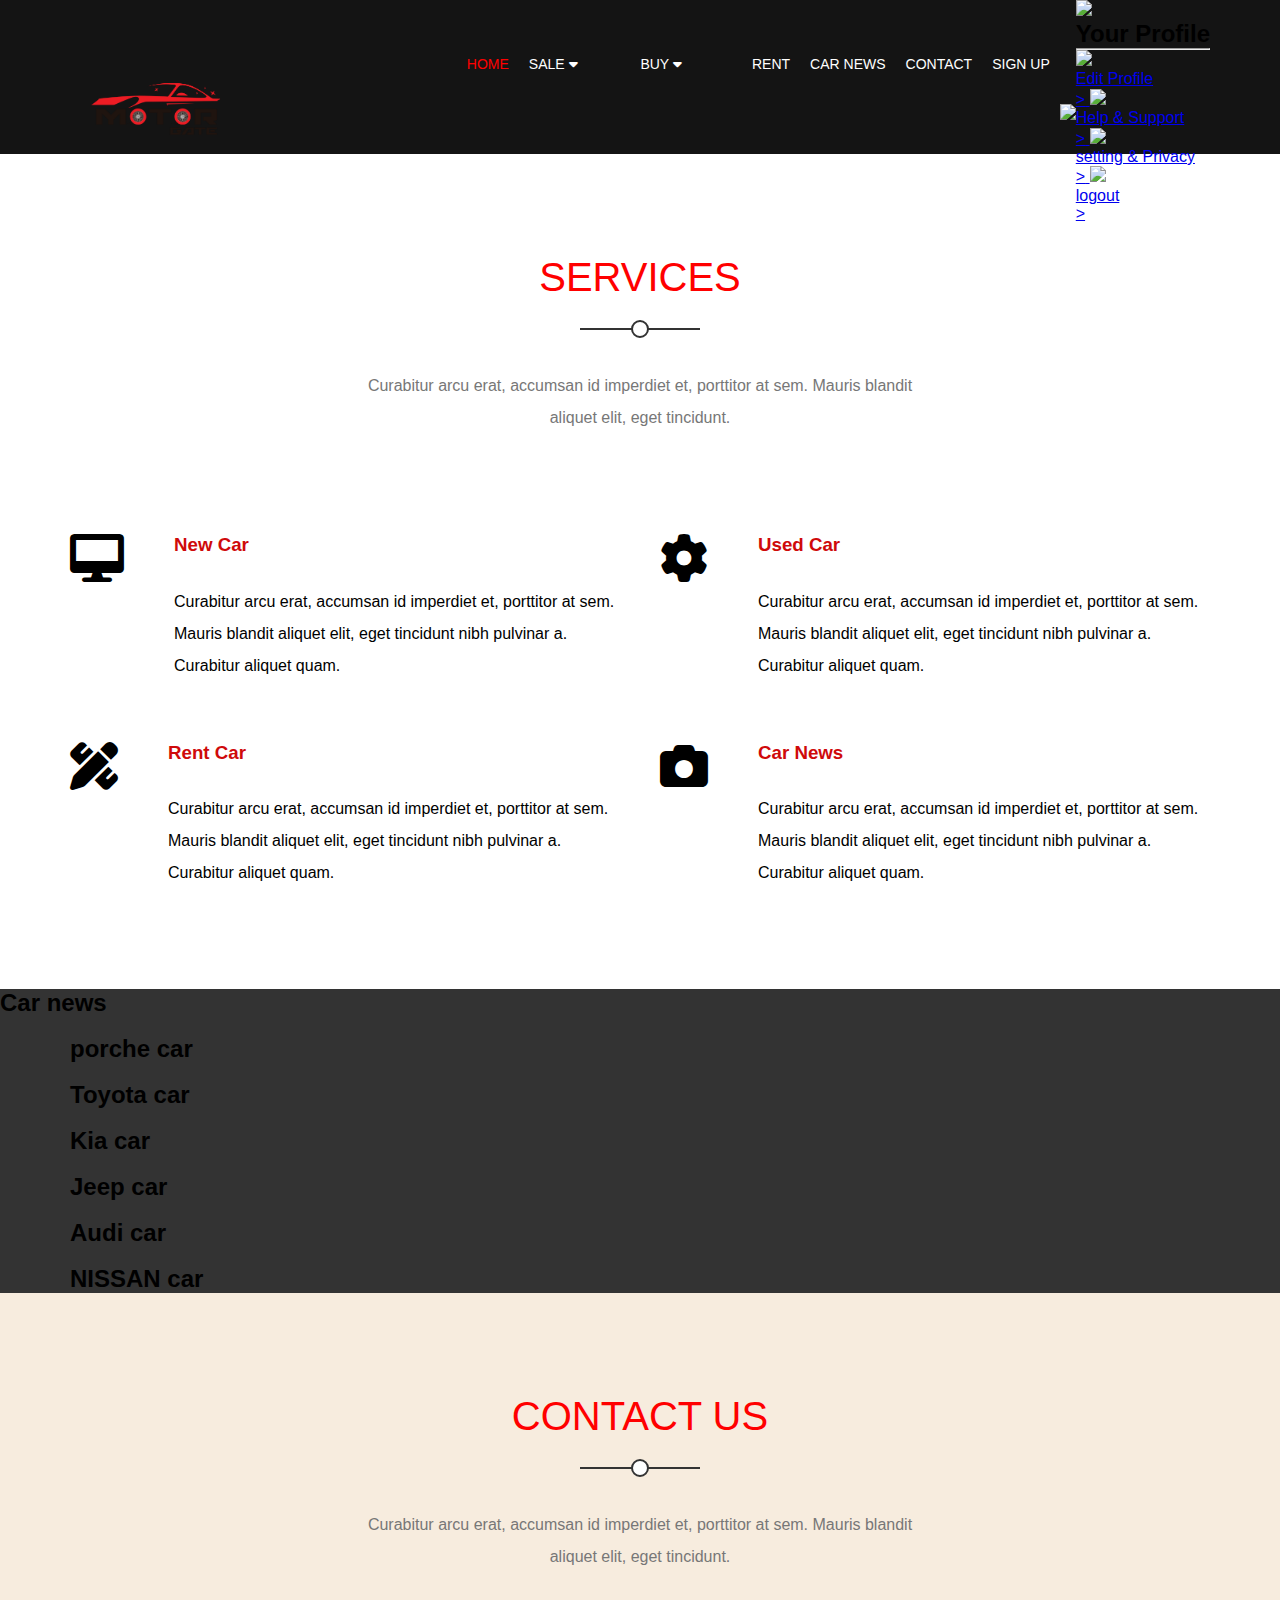
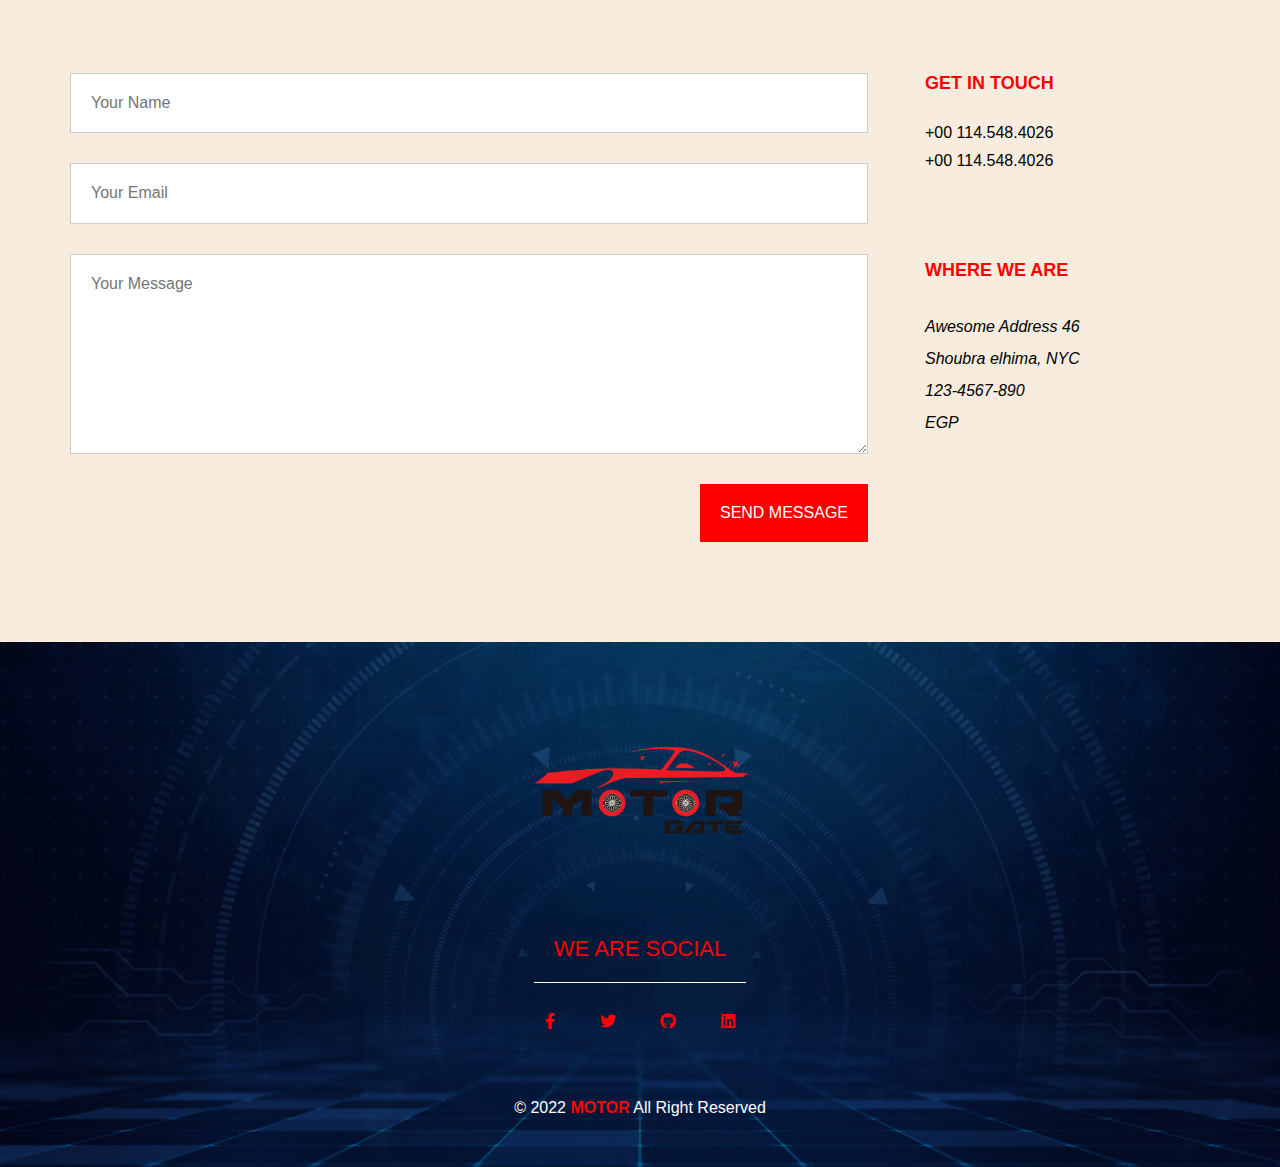
==== commit 9c361016: "Add files via upload" ====
--- a/index.html
+++ b/index.html
@@ -47,9 +47,43 @@
           <li><a href="#Contact">Contact</a></li>
           <li><a href="C:\Motor Gate\signup.html">Sign Up</a></li>
         </ul>
-        <div class="form">
+        <!--  -->
+        <img src="images/user.png" class="user-pic" onclick="toggleMenu()" >
+        <div class="sub-menu-wrap" id="subMenu">
+            <div class="sub-menu">
+                <div class="user-info">
+                    <img src="images/user.png">
+                    <h2>Your Profile</h2>
+                </div>
+                <hr>
+                <a href="#" class="sub-menu-link">
+                    <img src="images/WhatsApp Image 2022-11-19 at 4.14.16 PM.jpeg">
+                    <p>Edit Profile</p>
+                    <span>></span>
+                </a>
+                <a href="#" class="sub-menu-link">
+                    <img src="images/WhatsApp Image 2022-11-19 at 4.14.17 PM (1).jpeg">
+                    <p>Help & Support</p>
+                    <span>></span>
+                </a>
+                <a href="#" class="sub-menu-link">
+                    <img src="images/WhatsApp Image 2022-11-19 at 4.16.15 PM (1).jpeg">
+                    <p>setting & Privacy</p>
+                    <span>></span>
+                </a>
+                <a href="#" class="sub-menu-link">
+                    <img src="images/WhatsApp Image 2022-11-19 at 4.14.17 PM.jpeg">
+                    <p>logout</p>
+                    <span>></span>
+                </a>
+            </div> 
+            </div> 
+            </div> 
+            </div> 
+        </div>
+        <!-- <div class="form">
           <i class="fas fa-search"></i>
-        </div>
+        </div> -->
       </nav>
     </div>
   </header>
@@ -66,7 +100,7 @@
   </div>
   <!-- end landing -->
   <!-- Start Services -->
-  <!-- <div class="services" id="Services">
+  <div class="services" id="Services">
     <div class="container">
       <div class="main-heading">
         <h2>Services</h2>
@@ -118,10 +152,10 @@
         </div>
       </div>
     </div>
-  </div> -->
+  </div>
   <!-- End Services -->
   <!-- Start News -->
-  <section>
+  <!-- <section>
     <div class="news">
       <div class="container">
         <div class="main-heading">
@@ -170,9 +204,48 @@
         </div>
       </div>
     </div>
-    
+</section> -->
+  <!-- End News -->
+  <!-- start car sec -->
+  <section class="cars" id="cars">
+    <div class="heading">
+        <h2>Car news</h2>
+    </div>
+    <!-- cars container -->
+    <div class="cars-container container">
+        <!-- box 1 -->
+        <div class="box">
+            <img src="images/car1.jpg" alt="">
+            <h2>porche car</h2>
+        </div>
+        <!-- box 2 -->
+        <div class="box">
+            <img src="images/car2.jpg" alt="">
+            <h2>Toyota car</h2>
+        </div>
+        <!-- box 3 -->
+        <div class="box">
+            <img src="images/car3.jpg" alt="">
+            <h2>Kia car</h2>
+        </div>
+        <!-- box 4 -->
+        <div class="box">
+            <img src="images/car4.jpg" alt="">
+            <h2>Jeep car</h2>
+        </div>
+        <!-- box 5 -->
+        <div class="box">
+            <img src="images/car5.jpg" alt="">
+            <h2>Audi car</h2>
+        </div>
+        <!-- box 6 -->
+        <div class="box">
+            <img src="images/car6.jpg" alt="">
+            <h2>NISSAN car</h2>
+        </div>
+    </div>
 </section>
-  <!-- End News -->
+  <!-- end car sec -->
   <!-- start Conact -->
   <div class="contact" id="Contact">
     <div class="container">
